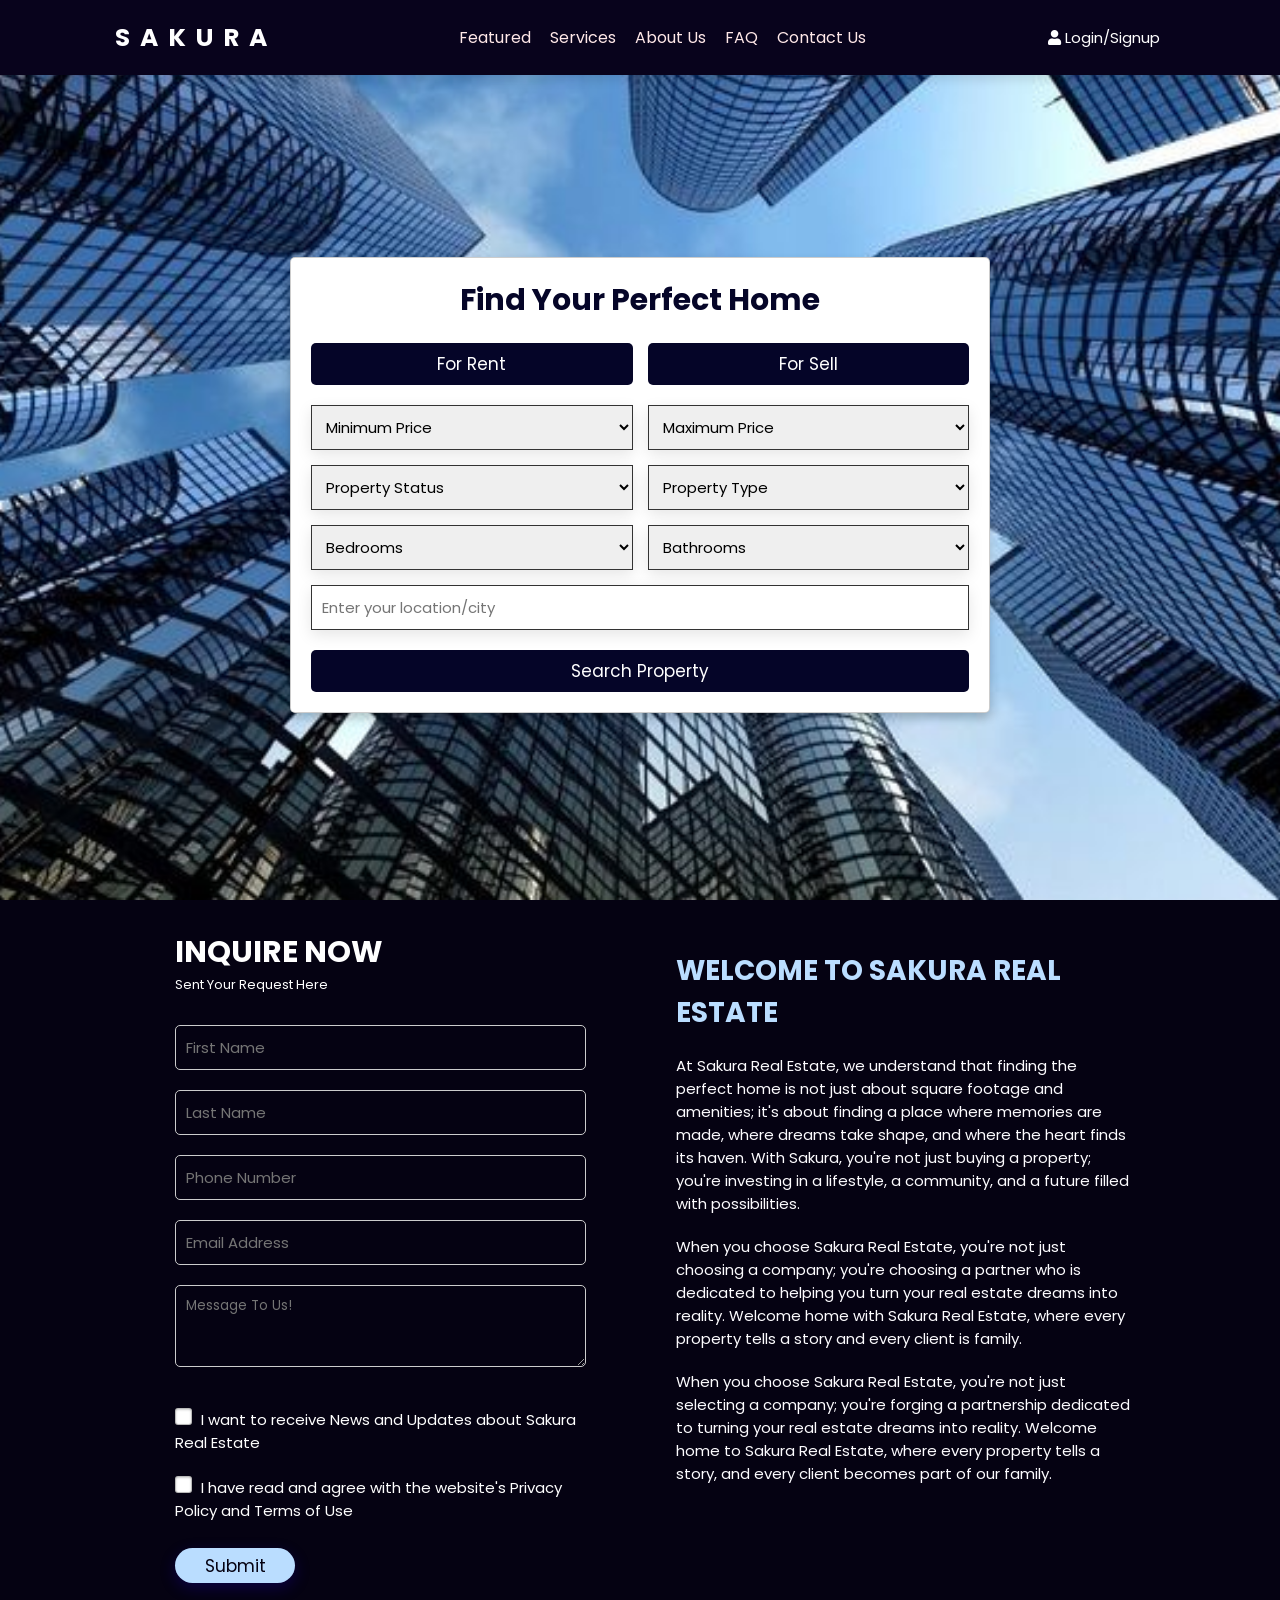
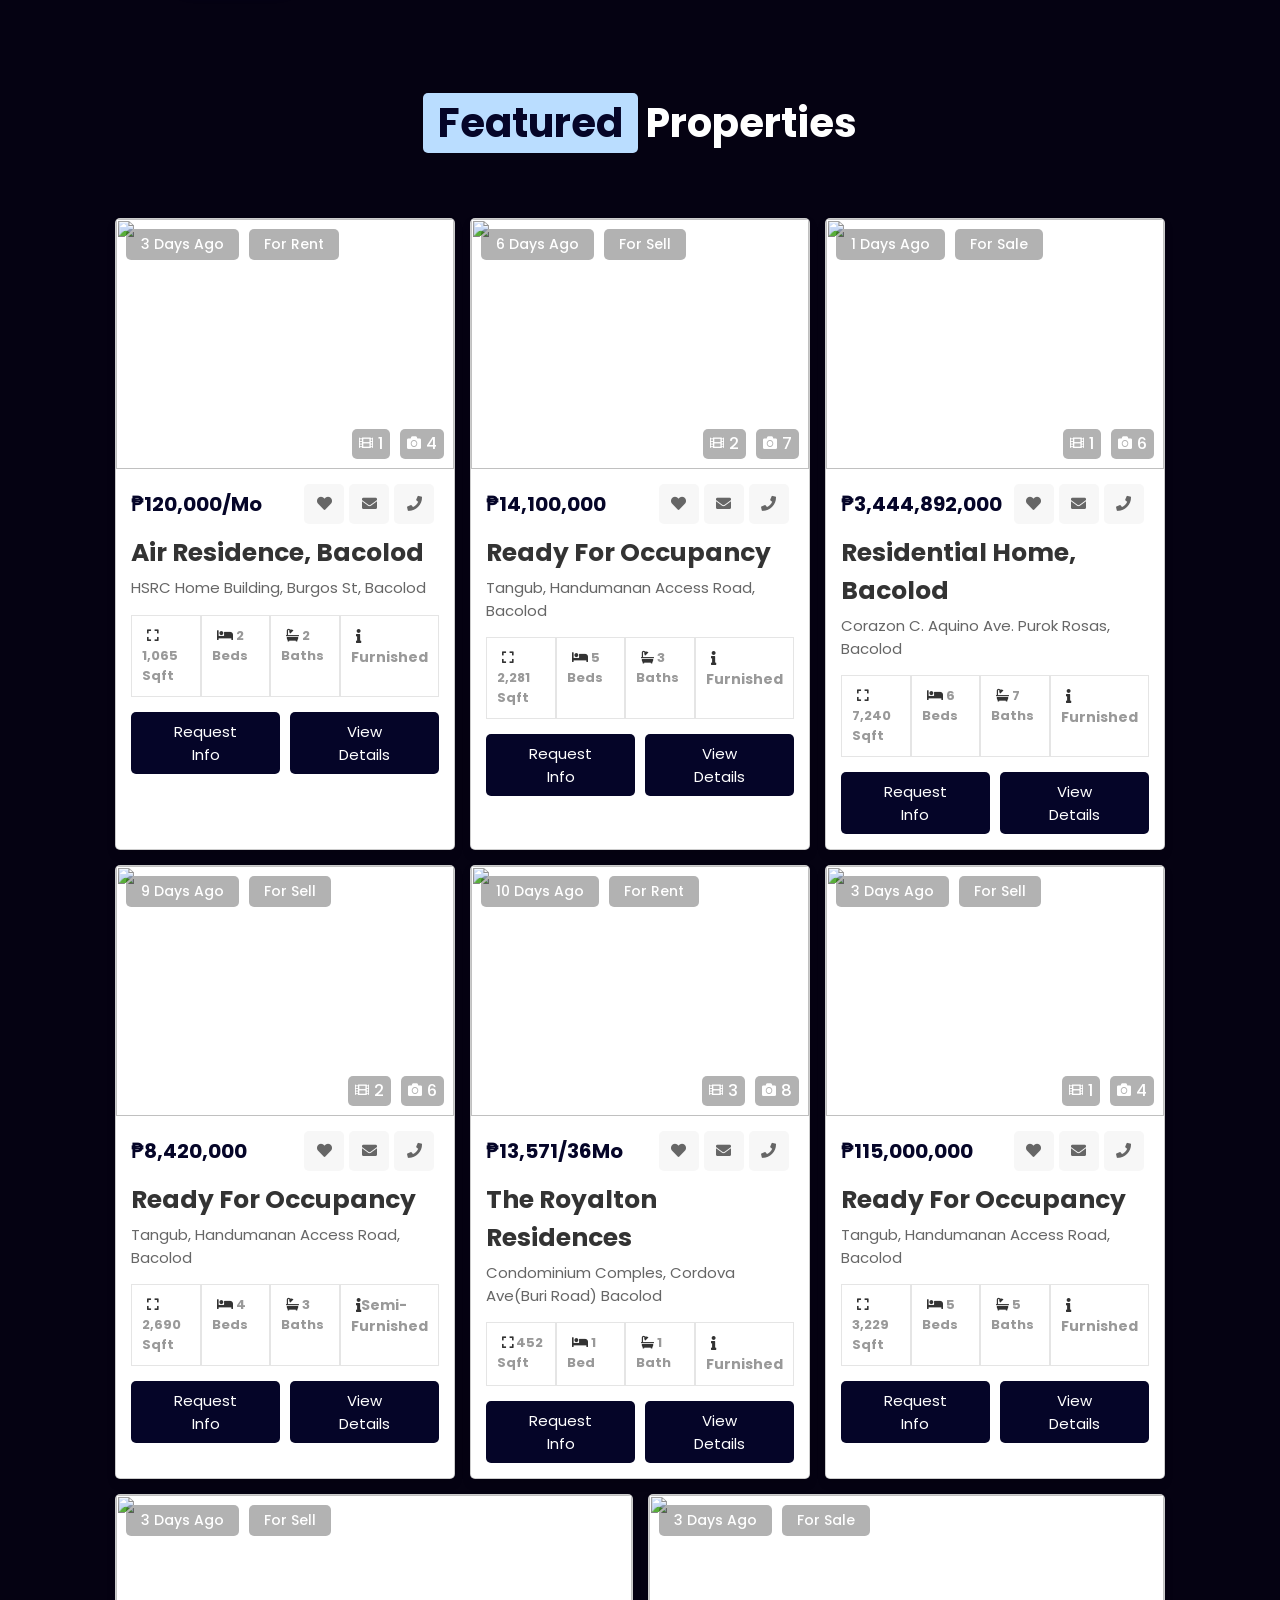
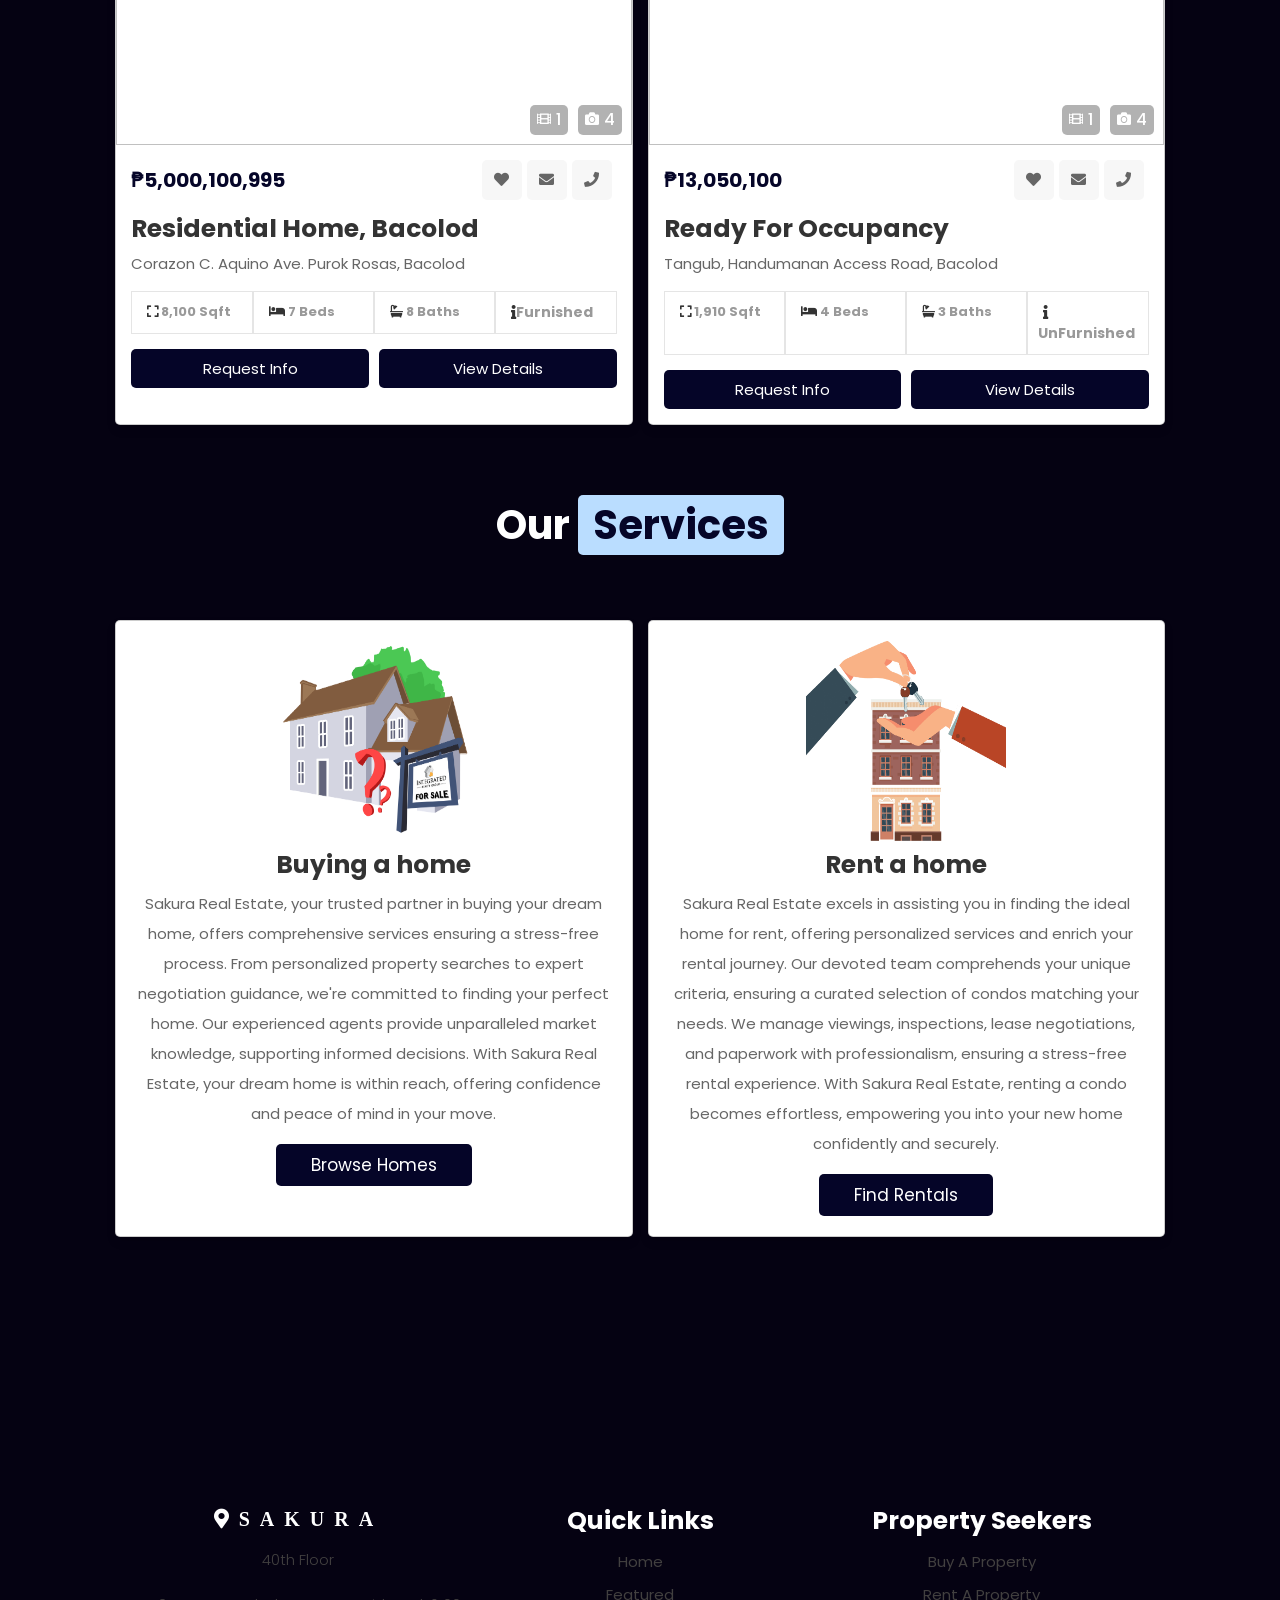
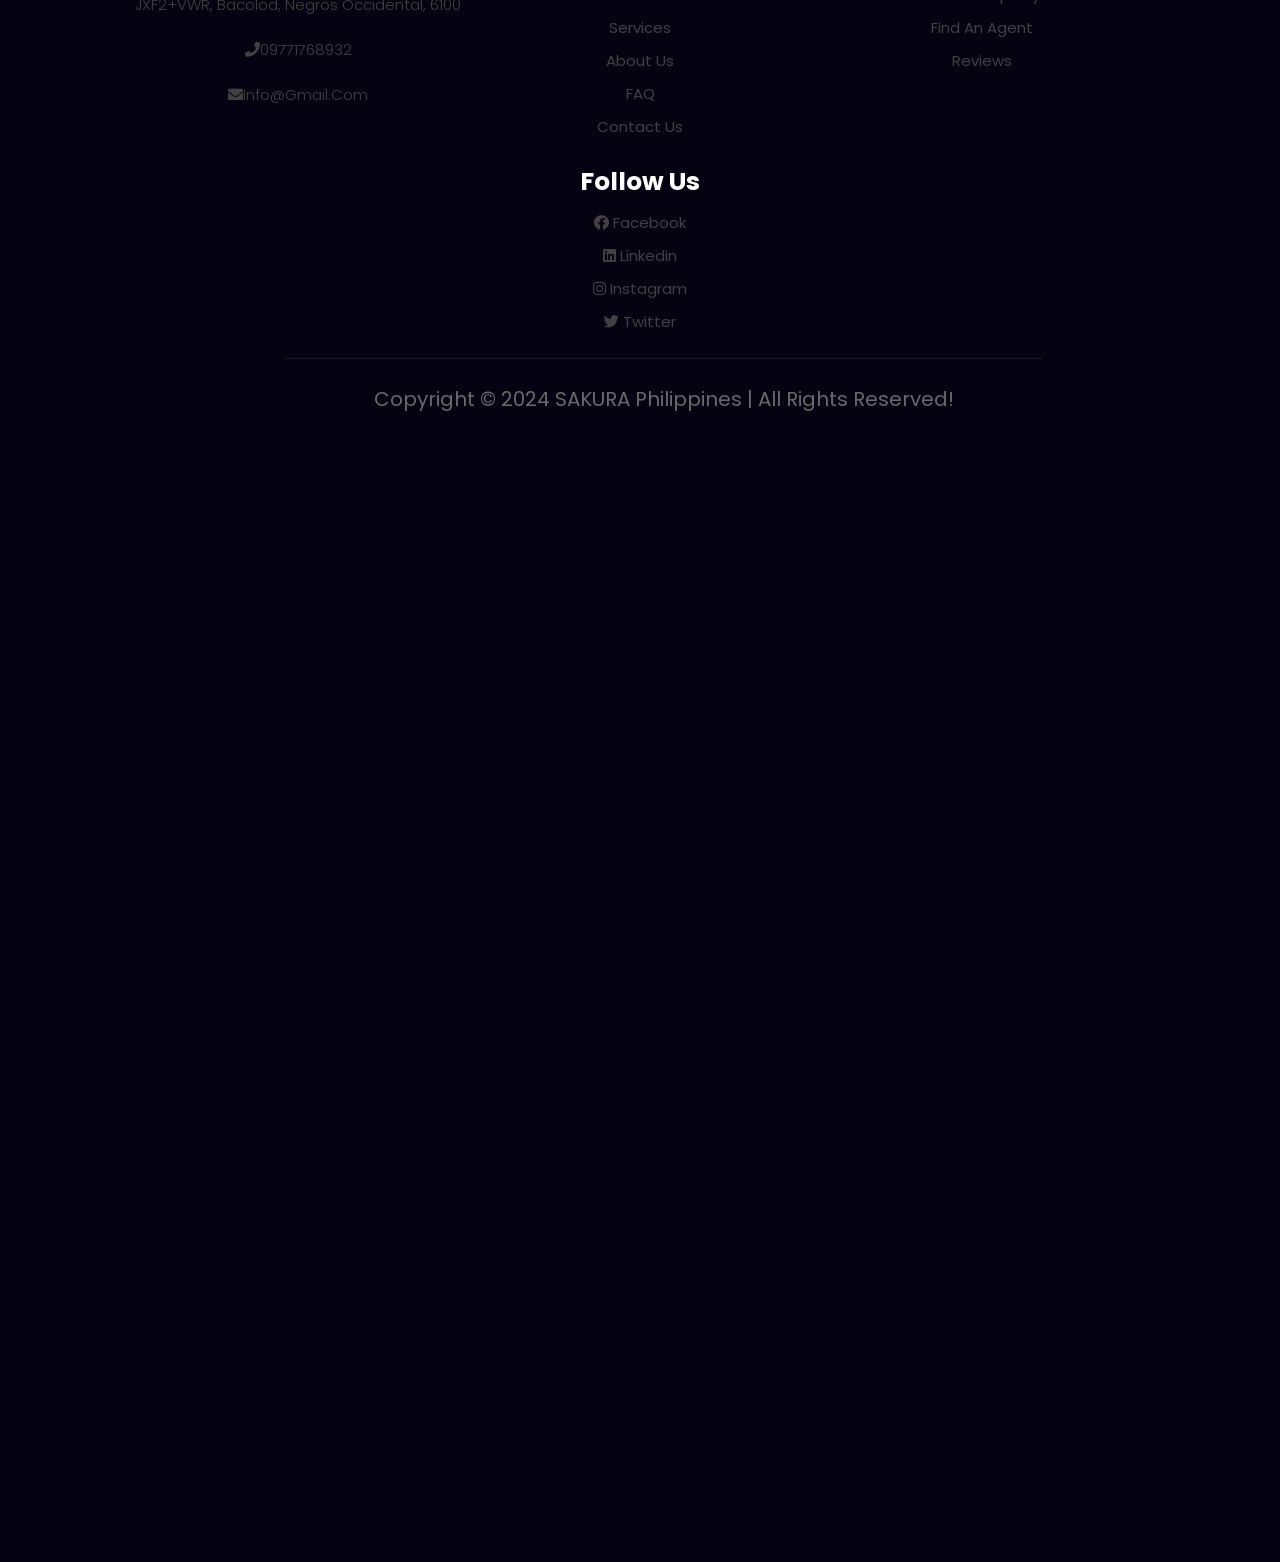
==== index.html @ 4af0508a "Create index.html for portfolio redirect" ====
<!DOCTYPE html>
<html lang="en">
<head>
    <meta charset="UTF-8">
    <meta name="viewport" content="width=device-width, initial-scale=1.0">
    <meta http-equiv="refresh" content="0; url=main.html">
    <title>Shane Portfolio</title>
</head>
<body>
    <p>Loading website...</p>
</body>
</html>
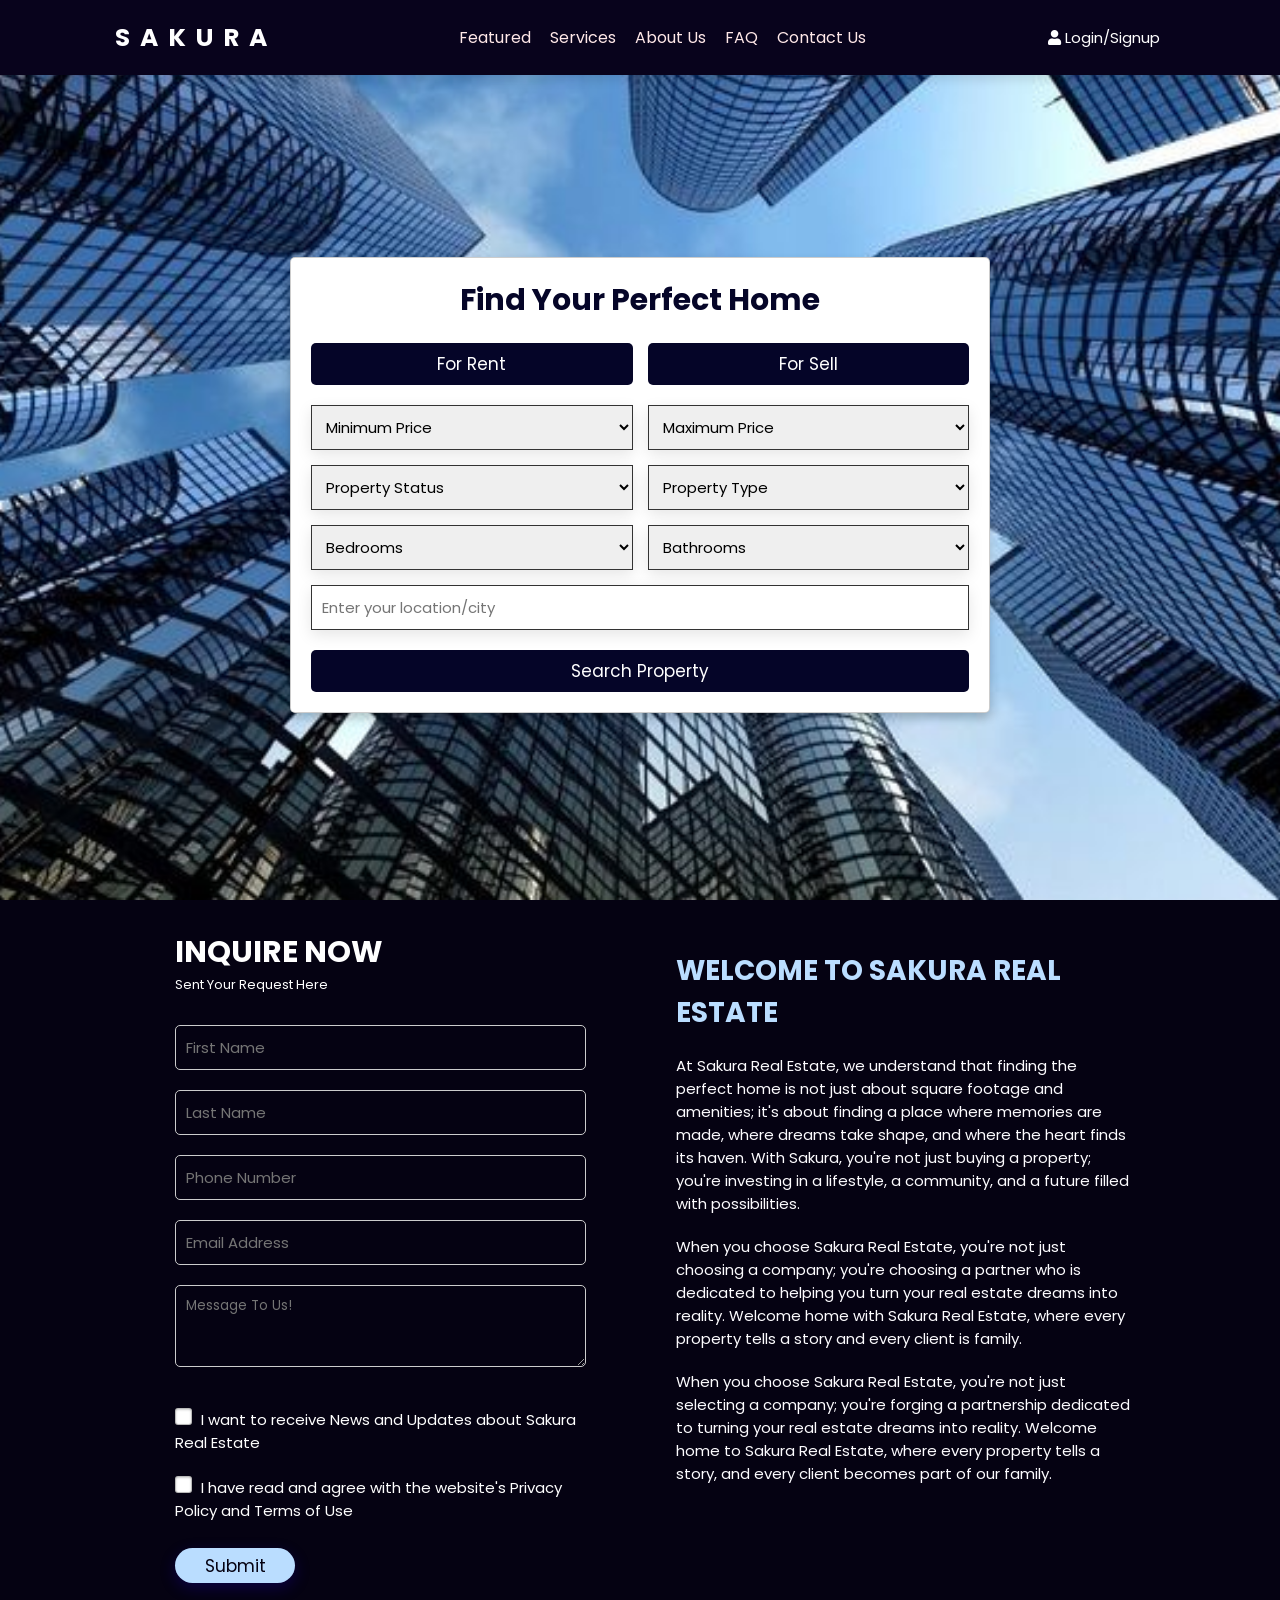
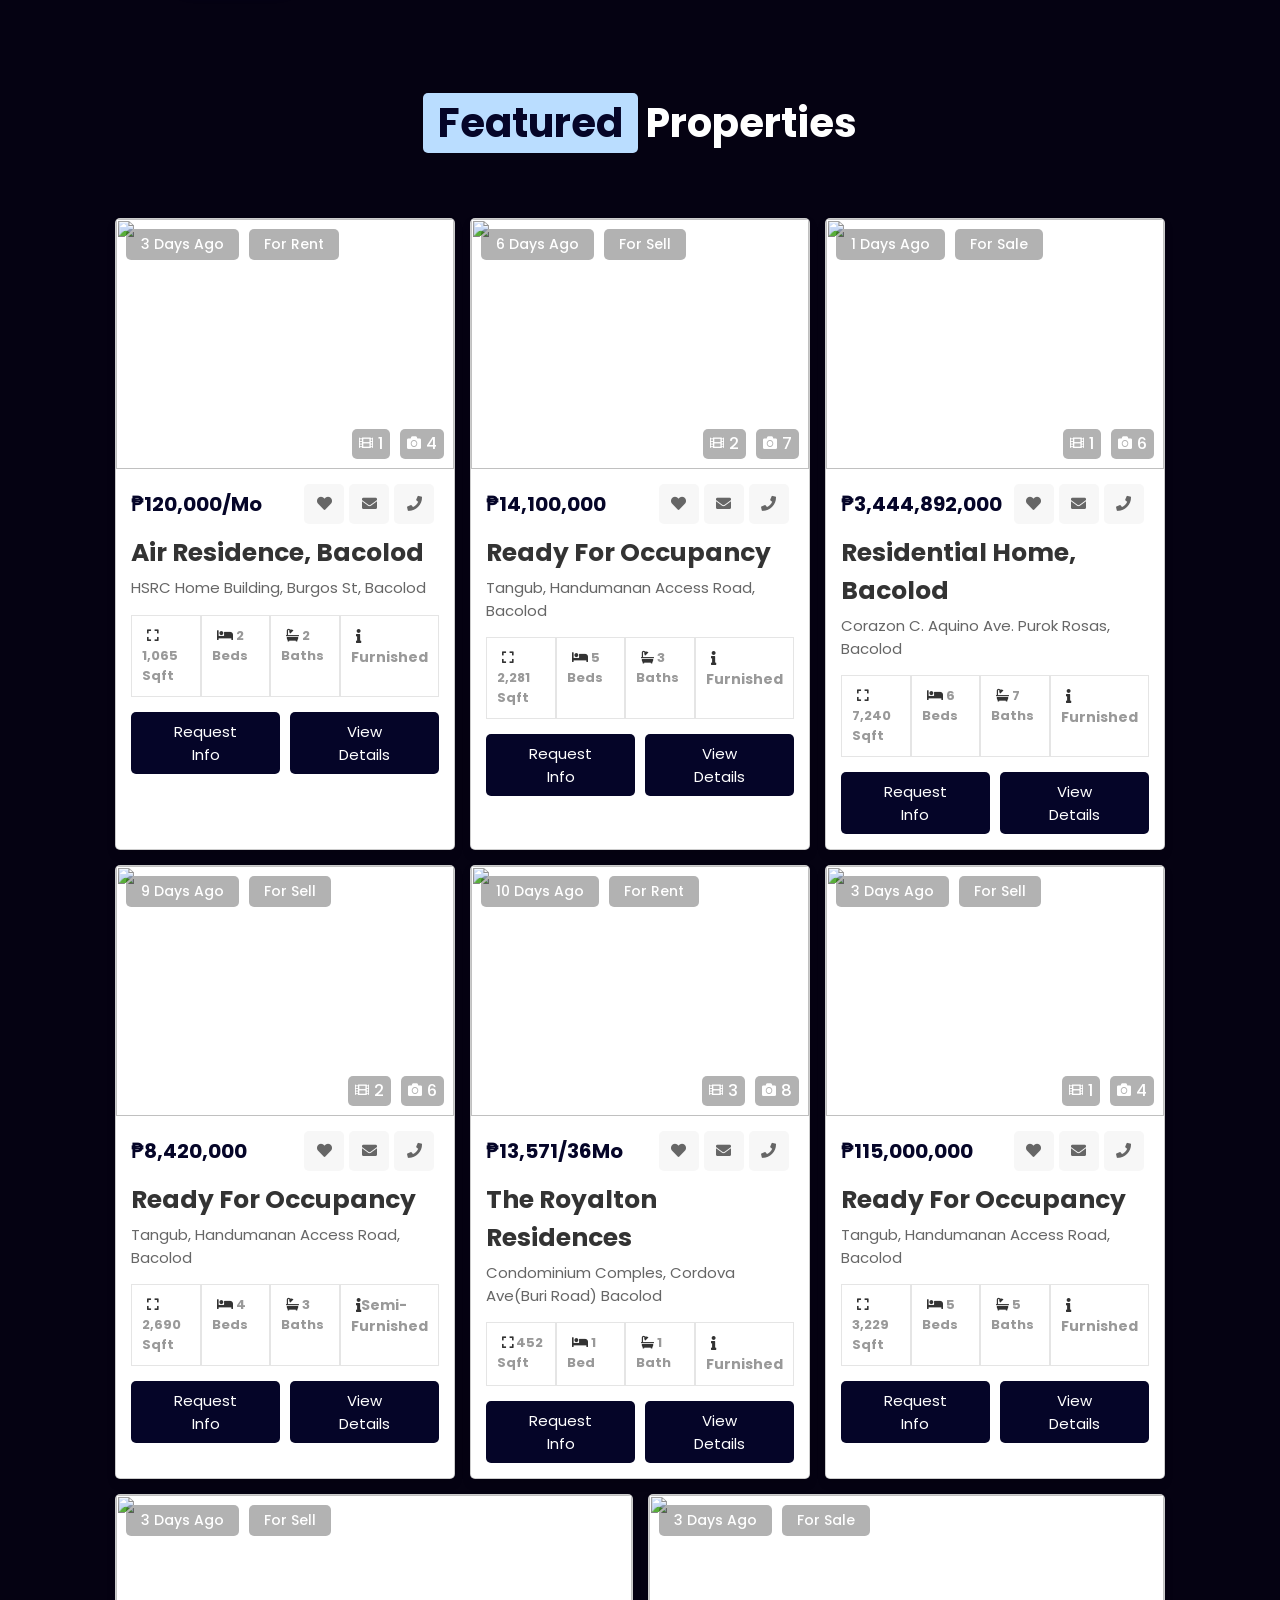
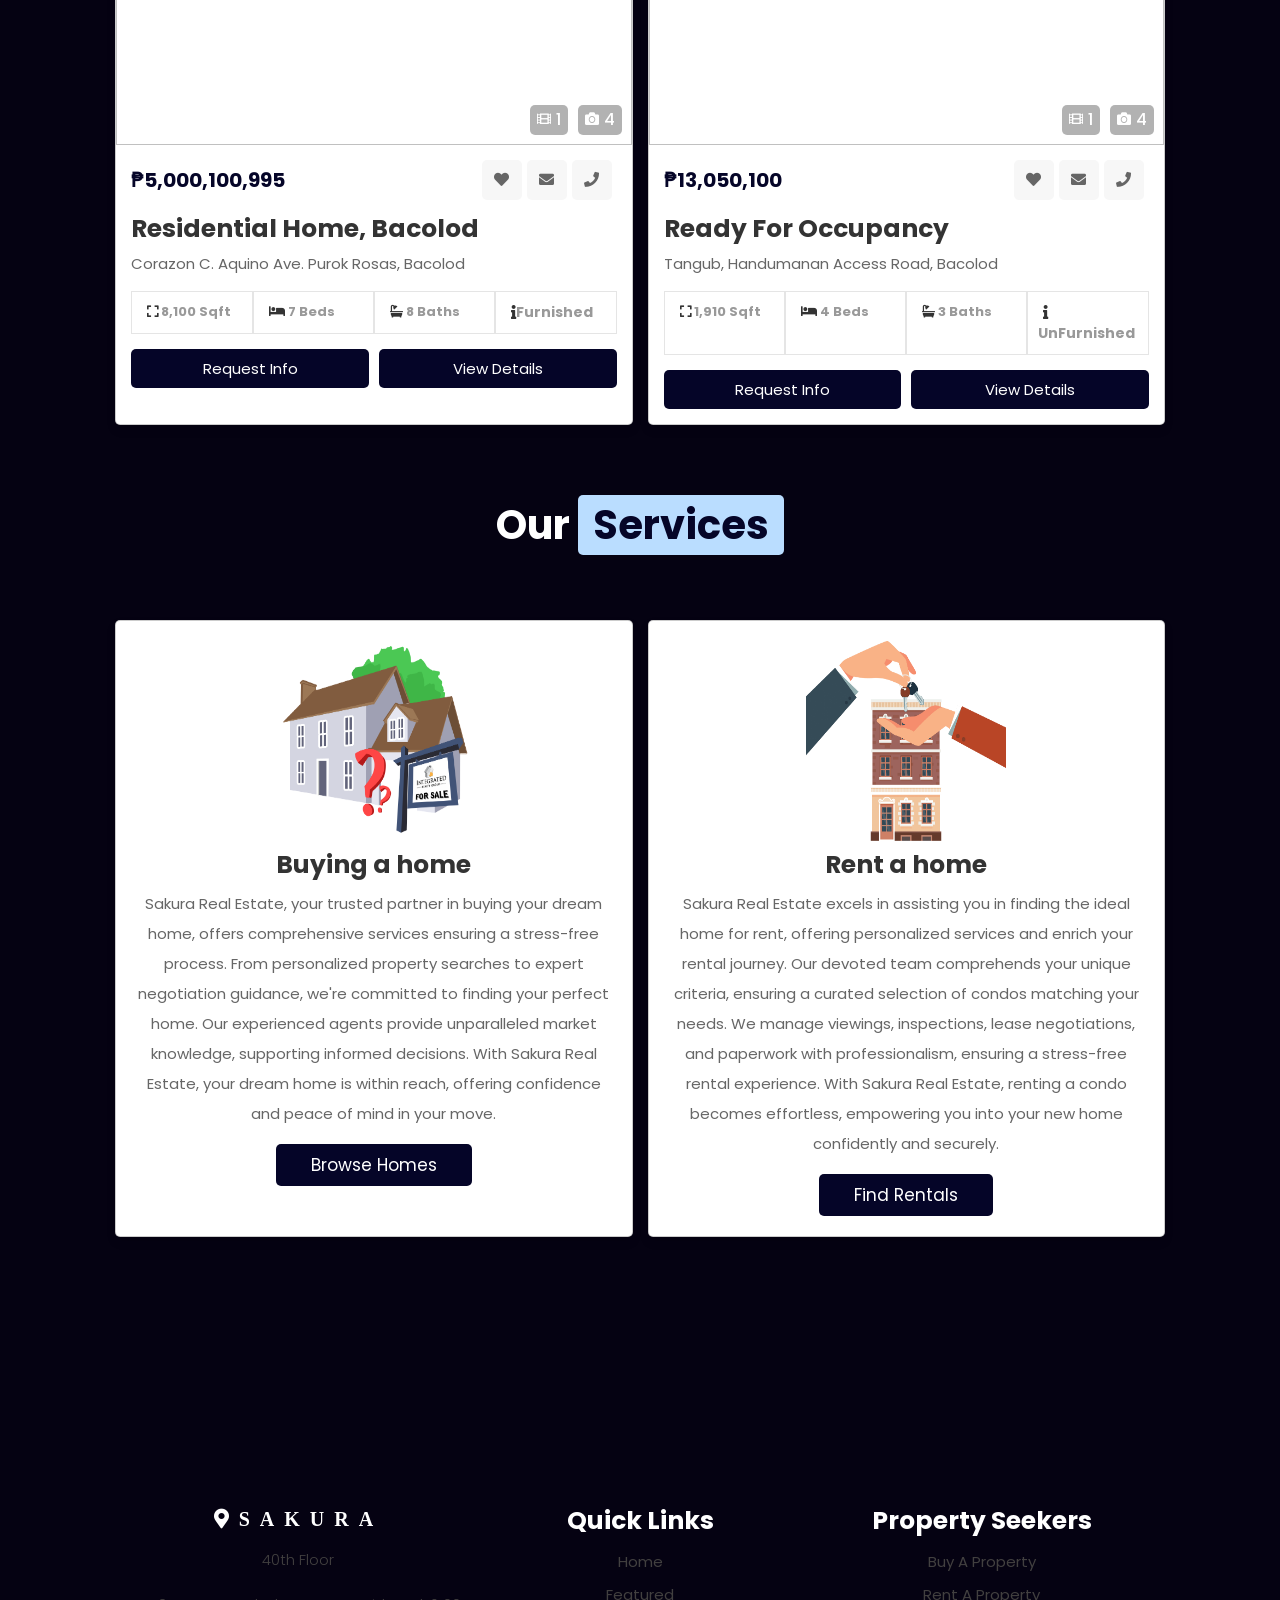
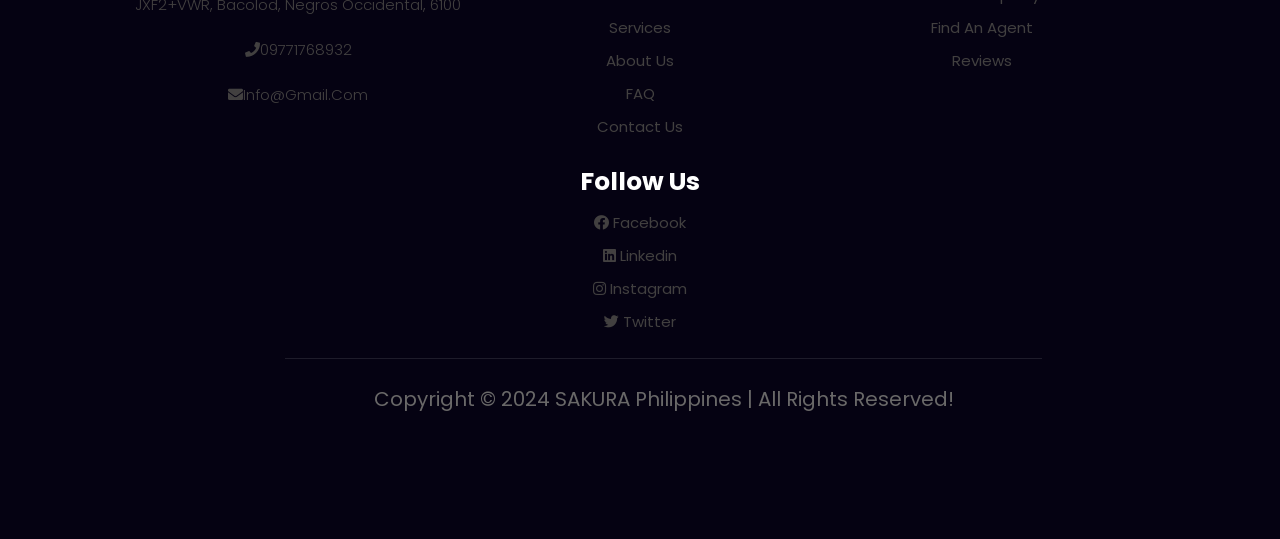
==== commit 89809502: "Update index.html" ====
--- a/index.html
+++ b/index.html
@@ -2,11 +2,683 @@
 <html lang="en">
 <head>
     <meta charset="UTF-8">
+    <meta http-equiv="X-UA-Compatible" content="IE=edge">
     <meta name="viewport" content="width=device-width, initial-scale=1.0">
-    <meta http-equiv="refresh" content="0; url=main.html">
-    <title>Shane Portfolio</title>
+    <title>SAKURA REAL ESTATE</title>
+
+    <!-- font awesome cdn link  -->
+    <link rel="stylesheet" href="https://cdnjs.cloudflare.com/ajax/libs/font-awesome/5.15.3/css/all.min.css">
+
+    <!-- custom css file link  -->
+    <link rel="stylesheet" href="main.css">
+
 </head>
 <body>
-    <p>Loading website...</p>
+    
+<!-- header section starts  -->
+
+<header>
+
+    <a href="main.html" class="logo" aria-current="page">SAKURA</a>
+    <nav class="navbar">
+        <a href="main.html#featured">featured</a>
+        <a href="main.html#services">services</a>
+        <a href="about.html#about-us">about us</a>
+        <a href="faq.html#faq">FAQ</a>
+        <a href="contact.html">contact us</a>
+    </nav>
+
+    <div class="icons">
+        <div id="menu-bars" class="fas fa-bars"></div>
+        <a href="login.html"><i class="fas fa-user"></i> Login/Signup</a>
+    </div>
+
+</header>
+
+<!-- header section ends -->
+
+
+<!-- home section starts  -->
+
+<section class="home" id="home">
+
+    <form action="">
+
+        <h3>find your perfect home</h3>
+
+        <div class="buttons-container">
+            <a href="#" class="btn">for rent</a>
+            <a href="#" class="btn">for sell</a>
+        </div>
+
+        <div class="inputBox">
+            <select name="" id="">
+                <option value="" disabled hidden selected>Minimum Price</option>
+                <option value="10php">₱8,000</option>
+                <option value="20php">₱10,000</option>
+                <option value="30php">₱15,000</option>
+                <option value="40php">₱30,000</option>
+                <option value="50php">₱50,000</option>
+                <option value="60php">₱60,000</option>
+                <option value="70php">₱90,000</option>
+        
+            </select>
+            <select name="" id="">
+                <option value="" disabled hidden selected>Maximum Price</option>
+                <option value="20php">₱300,000</option>
+                <option value="40php">₱500,000</option>
+                <option value="60php">₱700,000</option>
+                <option value="100php">₱900,000</option>
+                <option value="150php">₱2,000,000</option>
+                <option value="200php">₱3,000,000</option>
+                <option value="250php">₱5,000,000</option>
+                
+            </select>
+            <select name="" id="">
+                <option value="" disabled hidden selected>Property Status</option>
+                <option value="furnished">Furnished</option>
+                <option value="semi-furnished">Semi-furnished</option>
+                <option value="unfurnished">Unfurnished</option>
+            </select> 
+            <select name="" id="">
+                <option value="" disabled hidden selected>Property Type</option>
+                <option value="apartment">Condo</option>
+                <option value="house">House</option>
+                <option value="residential">Residential</option>
+                <option value="single family">Single Family</option>
+            </select>
+            <select name="" id="">
+                <option value="" disabled hidden selected>Bedrooms</option>
+                <option value="1">1</option>
+                <option value="2">2</option>
+                <option value="3">3</option>
+                <option value="4">4</option>
+                <option value="5">5</option>
+                <option value="6">6</option>
+                <option value="7">7</option>
+                <option value="8">8</option>
+                <option value="9">9</option>
+
+            </select>
+            <select name="" id="">
+                <option value="" disabled hidden selected>Bathrooms</option>
+                <option value="1">1</option>
+                <option value="2">2</option>
+                <option value="3">3</option>
+                <option value="4">4</option>
+                <option value="5">5</option>
+                <option value="6">6</option>
+                <option value="7">7</option>
+                <option value="8">8</option>
+                <option value="9">9</option>
+              
+            </select>
+
+
+            <input type="search" name="" placeholder="Enter your location/city" id="">
+        </div>
+
+        <input type="submit" value="search property" class="btn" require="require">
+        
+
+    </form>
+
+</section>
+
+<!-- home section ends -->
+
+
+
+<!---Inquire-->
+
+<section class="inquire" id="inquire">
+    <div class="contact-box">
+        <div class="contact-left">
+            <h3>INQUIRE NOW</h3>
+            <p>Sent your request here</p>
+            
+            <form>
+                    <div class="form-group">
+                        <input type="text" placeholder="First Name" name="firstName" required>
+                    </div>
+                    <div class="form-group">
+                        <input type="text" placeholder="Last Name" name="lastName" required>
+                    </div>
+                    <div class="form-group">
+                        <input type="tel" placeholder="Phone Number" name="phoneNumber" pattern="[0-9]{1}-[0-9]{10}" required>
+                
+                    </div>
+                    <div class="form-group">
+                        <input type="email" placeholder="Email Address" name="email" required>
+                    </div>
+                    <div class="form-group">
+                <textarea rows="3" placeholder="Message to us!"></textarea>
+                    </div>
+            
+                
+                <div class="checkbox-wrapper-1">
+                    <input id="example-1" class="substituted" type="checkbox" aria-hidden="true" />
+                    <label for="example-1" style="text-transform: none;">I want to receive News and Updates about Sakura Real Estate</label>
+                    <input id="example-2" class="substituted" type="checkbox" aria-hidden="true" />
+                    <label for="example-2" style="text-transform: none;">I have read and agree with the website's Privacy Policy and Terms of Use</label>
+                  </div>
+                  
+                  <style>
+                    .checkbox-wrapper-1 *,
+                    .checkbox-wrapper-1 ::after,
+                    .checkbox-wrapper-1 ::before {
+                      box-sizing: border-box;
+                    }
+                    .checkbox-wrapper-1 [type=checkbox].substituted {
+                      margin: 0;
+                      width: 0;
+                      height: 0;
+                      display: inline;
+                      -webkit-appearance: none;
+                      -moz-appearance: none;
+                      appearance: none;
+                    }
+                    .checkbox-wrapper-1 [type=checkbox].substituted + label:before {
+                      content: "";
+                      display: inline-block;
+                      vertical-align: top;
+                      height: 1.15em;
+                      width: 1.15em;
+                      margin-right: 0.6em;
+                      color: rgba(0, 0, 0, 0.275);
+                      border: solid 0.06em;
+                      box-shadow: 0 0 0.04em, 0 0.06em 0.16em -0.03em inset, 0 0 0 0.07em transparent inset;
+                      border-radius: 0.2em;
+                      background: url('data:image/svg+xml;charset=UTF-8,<svg xmlns="http://www.w3.org/2000/svg" version="1.1" xml:space="preserve" fill="white" viewBox="0 0 9 9"><rect x="0" y="4.3" transform="matrix(-0.707 -0.7072 0.7072 -0.707 0.5891 10.4702)" width="4.3" height="1.6" /><rect x="2.2" y="2.9" transform="matrix(-0.7071 0.7071 -0.7071 -0.7071 12.1877 2.9833)" width="6.1" height="1.7" /></svg>') no-repeat center, white;
+                      background-size: 0;
+                      will-change: color, border, background, background-size, box-shadow;
+                      transform: translate3d(0, 0, 0);
+                      transition: color 0.1s, border 0.1s, background 0.15s, box-shadow 0.1s;
+                    }
+                    .checkbox-wrapper-1 [type=checkbox].substituted:enabled:active + label:before,
+                    .checkbox-wrapper-1 [type=checkbox].substituted:enabled + label:active:before {
+                      box-shadow: 0 0 0.04em, 0 0.06em 0.16em -0.03em transparent inset, 0 0 0 0.07em rgba(0, 0, 0, 0.1) inset;
+                      background-color: #f0f0f0;
+                    }
+                    .checkbox-wrapper-1 [type=checkbox].substituted:checked + label:before {
+                      background-color: #3B99FC;
+                      background-size: 0.75em;
+                      color: rgba(0, 0, 0, 0.075);
+                    }
+                    .checkbox-wrapper-1 [type=checkbox].substituted:checked:enabled:active + label:before,
+                    .checkbox-wrapper-1 [type=checkbox].substituted:checked:enabled + label:active:before {
+                      background-color: #0a7ffb;
+                      color: rgba(0, 0, 0, 0.275);
+                    }
+                    .checkbox-wrapper-1 [type=checkbox].substituted:focus + label:before {
+                      box-shadow: 0 0 0.04em, 0 0.06em 0.16em -0.03em transparent inset, 0 0 0 0.07em rgba(0, 0, 0, 0.1) inset, 0 0 0 3.3px rgba(65, 159, 255, 0.55), 0 0 0 5px rgba(65, 159, 255, 0.3);
+                    }
+                    .checkbox-wrapper-1 [type=checkbox].substituted:focus:active + label:before,
+                    .checkbox-wrapper-1 [type=checkbox].substituted:focus + label:active:before {
+                      box-shadow: 0 0 0.04em, 0 0.06em 0.16em -0.03em transparent inset, 0 0 0 0.07em rgba(0, 0, 0, 0.1) inset, 0 0 0 3.3px rgba(65, 159, 255, 0.55), 0 0 0 5px rgba(65, 159, 255, 0.3);
+                    }
+                    .checkbox-wrapper-1 [type=checkbox].substituted:disabled + label:before {
+                      opacity: 0.5;
+                    }
+                  
+                    .checkbox-wrapper-1 [type=checkbox].substituted.dark + label:before {
+                      color: rgba(255, 255, 255, 0.275);
+                      background-color: #222;
+                      background-image: url('data:image/svg+xml;charset=UTF-8,<svg xmlns="http://www.w3.org/2000/svg" version="1.1" xml:space="preserve" fill="rgba(34, 34, 34, 0.999)" viewBox="0 0 9 9"><rect x="0" y="4.3" transform="matrix(-0.707 -0.7072 0.7072 -0.707 0.5891 10.4702)" width="4.3" height="1.6" /><rect x="2.2" y="2.9" transform="matrix(-0.7071 0.7071 -0.7071 -0.7071 12.1877 2.9833)" width="6.1" height="1.7" /></svg>');
+                    }
+                    .checkbox-wrapper-1 [type=checkbox].substituted.dark:enabled:active + label:before,
+                    .checkbox-wrapper-1 [type=checkbox].substituted.dark:enabled + label:active:before {
+                      background-color: #444;
+                      box-shadow: 0 0 0.04em, 0 0.06em 0.16em -0.03em transparent inset, 0 0 0 0.07em rgba(255, 255, 255, 0.1) inset;
+                    }
+                    .checkbox-wrapper-1 [type=checkbox].substituted.dark:checked + label:before {
+                      background-color: #a97035;
+                      color: rgba(255, 255, 255, 0.075);
+                    }
+                    .checkbox-wrapper-1 [type=checkbox].substituted.dark:checked:enabled:active + label:before,
+                    .checkbox-wrapper-1 [type=checkbox].substituted.dark:checked:enabled + label:active:before {
+                      background-color: #c68035;
+                      color: rgba(0, 0, 0, 0.275);
+                    }
+                  </style>
+                  
+               
+                <button type="submit" require="require">Submit</button>
+        </div>
+        <div class="contact-right">
+            <h3>WELCOME TO SAKURA REAL ESTATE</h3>
+            <p>At Sakura Real Estate, we understand that finding the perfect home is not just about square footage
+                and amenities; it's about finding a place where memories are made, where dreams take shape, and where the
+                 heart finds its haven. With Sakura, you're not just buying a property; you're investing in a lifestyle, a community, 
+                 and a future filled with possibilities.</p>
+
+            <p>When you choose Sakura Real Estate, you're not just choosing a company; you're choosing a partner who is dedicated to helping you turn your real 
+                estate dreams into reality. Welcome home with Sakura Real Estate, where every property tells a story and every client is family.</p>
+            
+            <p>When you choose Sakura Real Estate, you're not just selecting a company; you're forging a partnership dedicated to turning your real estate dreams into reality.
+                 Welcome home to Sakura Real Estate, where every property tells a story, and every client becomes part of our family.</p>
+
+        </div>
+    </div>
+</section>
+
+
+
+<!-- featured section starts  -->
+
+<section class="featured" id="featured">
+
+    <h1 class="heading"> <span>featured</span> properties </h1>
+
+    <div class="box-container">
+
+        <div class="box">
+            <div class="image-container">
+                <img src="images/condoo.jpg" alt="">
+                <div class="info">
+                    <h3>3 days ago</h3>
+                    <h3>for rent</h3>
+                </div>
+                <div class="icons">
+                    <a href="#" class="fas fa-film"><h3>1</h3></a>
+                    <a href="#" class="fas fa-camera"><h3>4</h3></a>
+                </div>
+            </div>
+            <div class="content">
+                <div class="price">
+                    <h3>₱120,000/mo</h3>
+                    <a href="#" class="fas fa-heart"></a>
+                    <a href="#" class="fas fa-envelope"></a>
+                    <a href="#" class="fas fa-phone"></a>
+                </div>
+                <div class="location">
+                    <h3>Air Residence, Bacolod</h3>
+                    <p> HSRC Home Building, Burgos St, Bacolod</p>
+                </div>
+                <div class="details">
+                    <h3> <i class="fas fa-expand"></i> 1,065 sqft </h3>
+                    <h3> <i class="fas fa-bed"></i> 2 beds </h3>
+                    <h3> <i class="fas fa-bath"></i> 2 baths </h3>
+                    <h4> <i class="fas fa-info"></i>Furnished</h4>
+                </div>
+                <div class="buttons">
+                    <a href="#" class="btn">request info</a>
+                    <a href="#" class="btn">view details</a>
+                </div>
+            </div>
+        </div>
+
+        <div class="box">
+            <div class="image-container">
+                <img src="images/house2.jpg" alt="">
+                <div class="info">
+                    <h3>6 days ago</h3>
+                    <h3>for sell</h3>
+                </div>
+                <div class="icons">
+                    <a href="#" class="fas fa-film"><h3>2</h3></a>
+                    <a href="#" class="fas fa-camera"><h3>7</h3></a>
+                </div>
+            </div>
+            <div class="content">
+                <div class="price">
+                    <h3>₱14,100,000</h3>
+                    <a href="#" class="fas fa-heart"></a>
+                    <a href="#" class="fas fa-envelope"></a>
+                    <a href="#" class="fas fa-phone"></a>
+                </div>
+                <div class="location">
+                    <h3>Ready for occupancy</h3>
+                    <p> Tangub, Handumanan Access Road, Bacolod</p>
+                </div>
+                <div class="details">
+                    <h3> <i class="fas fa-expand"></i> 2,281 sqft </h3>
+                    <h3> <i class="fas fa-bed"></i> 5 beds </h3>
+                    <h3> <i class="fas fa-bath"></i> 3 baths </h3>
+                    <h4> <i class="fas fa-info"></i>Furnished</h4>
+                </div>
+                <div class="buttons">
+                    <a href="#" class="btn">request info</a>
+                    <a href="#" class="btn">view details</a>
+                </div>
+            </div>
+        </div>
+
+        <div class="box">
+            <div class="image-container">
+                <img src="images/luxury1.jpg" alt="">
+                <div class="info">
+                    <h3>1 days ago</h3>
+                    <h3>for sale</h3>
+                </div>
+                <div class="icons">
+                    <a href="#" class="fas fa-film"><h3>1</h3></a>
+                    <a href="#" class="fas fa-camera"><h3>6</h3></a>
+                </div>
+            </div>
+            <div class="content">
+                <div class="price">
+                    <h3>₱3,444,892,000</h3>
+                    <a href="#" class="fas fa-heart"></a>
+                    <a href="#" class="fas fa-envelope"></a>
+                    <a href="#" class="fas fa-phone"></a>
+                </div>
+                <div class="location">
+                    <h3>Residential Home, Bacolod</h3>
+                    <p> Corazon C. Aquino Ave. Purok Rosas, Bacolod</p>
+                </div>
+                <div class="details">
+                    <h3> <i class="fas fa-expand"></i> 7,240 sqft </h3>
+                    <h3> <i class="fas fa-bed"></i> 6 beds </h3>
+                    <h3> <i class="fas fa-bath"></i> 7 baths </h3>
+                    <h4> <i class="fas fa-info"></i>Furnished</h4>
+                </div>
+                <div class="buttons">
+                    <a href="#" class="btn">request info</a>
+                    <a href="#" class="btn">view details</a>
+                </div>
+            </div>
+        </div>
+
+        <div class="box">
+            <div class="image-container">
+                <img src="images/single1.jpg" alt="">
+                <div class="info">
+                    <h3>9 days ago</h3>
+                    <h3>for sell</h3>
+                </div>
+                <div class="icons">
+                    <a href="#" class="fas fa-film"><h3>2</h3></a>
+                    <a href="#" class="fas fa-camera"><h3>6</h3></a>
+                </div>
+            </div>
+            <div class="content">
+                <div class="price">
+                    <h3>₱8,420,000</h3>
+                    <a href="#" class="fas fa-heart"></a>
+                    <a href="#" class="fas fa-envelope"></a>
+                    <a href="#" class="fas fa-phone"></a>
+                </div>
+                <div class="location">
+                    <h3>Ready for occupancy</h3>
+                    <p>Tangub, Handumanan Access Road, Bacolod</p>
+                </div>
+                <div class="details">
+                    <h3> <i class="fas fa-expand"></i> 2,690 sqft </h3>
+                    <h3> <i class="fas fa-bed"></i> 4 beds </h3>
+                    <h3> <i class="fas fa-bath"></i> 3 baths </h3>
+                    <h4> <i class="fas fa-info"></i>Semi-Furnished</h4>
+                </div>
+                <div class="buttons">
+                    <a href="#" class="btn">request info</a>
+                    <a href="#" class="btn">view details</a>
+                </div>
+            </div>
+        </div>
+
+        <div class="box">
+            <div class="image-container">
+                <img src="images/condoo2.jpg" alt="">
+                <div class="info">
+                    <h3>10 days ago</h3>
+                    <h3>for rent</h3>
+                </div>
+                <div class="icons">
+                    <a href="#" class="fas fa-film"><h3>3</h3></a>
+                    <a href="#" class="fas fa-camera"><h3>8</h3></a>
+                </div>
+            </div>
+            <div class="content">
+                <div class="price">
+                    <h3>₱13,571/36Mo</h3>
+                    <a href="#" class="fas fa-heart"></a>
+                    <a href="#" class="fas fa-envelope"></a>
+                    <a href="#" class="fas fa-phone"></a>
+                </div>
+                <div class="location">
+                    <h3> The Royalton Residences </h3>
+                    <p>Condominium comples, Cordova Ave(Buri Road) Bacolod</p>
+                </div>
+                <div class="details">
+                    <h3> <i class="fas fa-expand"></i> 452 sqft </h3>
+                    <h3> <i class="fas fa-bed"></i> 1 bed </h3>
+                    <h3> <i class="fas fa-bath"></i> 1 bath </h3>
+                    <h4> <i class="fas fa-info"></i>Furnished</h4>
+                </div>
+                <div class="buttons">
+                    <a href="#" class="btn">request info</a>
+                    <a href="#" class="btn">view details</a>
+                </div>
+            </div>
+        </div>
+
+        <div class="box">
+            <div class="image-container">
+                <img src="images/house6.jpg" alt="">
+                <div class="info">
+                    <h3>3 days ago</h3>
+                    <h3>for sell</h3>
+                </div>
+                <div class="icons">
+                    <a href="#" class="fas fa-film"><h3>1</h3></a>
+                    <a href="#" class="fas fa-camera"><h3>4</h3></a>
+                </div>
+            </div>
+            <div class="content">
+                <div class="price">
+                    <h3>₱115,000,000</h3>
+                    <a href="#" class="fas fa-heart"></a>
+                    <a href="#" class="fas fa-envelope"></a>
+                    <a href="#" class="fas fa-phone"></a>
+                </div>
+                <div class="location">
+                    <h3>Ready for occupancy</h3>
+                    <p>Tangub, Handumanan Access Road, Bacolod</p>
+                </div>
+                <div class="details">
+                    <h3> <i class="fas fa-expand"></i> 3,229 sqft </h3>
+                    <h3> <i class="fas fa-bed"></i> 5 beds </h3>
+                    <h3> <i class="fas fa-bath"></i> 5 baths </h3>
+                    <h4> <i class="fas fa-info"></i>furnished</h4>
+                </div>
+                <div class="buttons">
+                    <a href="#" class="btn">request info</a>
+                    <a href="#" class="btn">view details</a>
+                </div>
+            </div>
+        </div>
+
+        <div class="box">
+            <div class="image-container">
+                <img src="images/luxury5.jpg" alt="">
+                <div class="info">
+                    <h3>3 days ago</h3>
+                    <h3>for sell</h3>
+                </div>
+                <div class="icons">
+                    <a href="#" class="fas fa-film"><h3>1</h3></a>
+                    <a href="#" class="fas fa-camera"><h3>4</h3></a>
+                </div>
+            </div>
+            <div class="content">
+                <div class="price">
+                    <h3>₱5,000,100,995</h3>
+                    <a href="#" class="fas fa-heart"></a>
+                    <a href="#" class="fas fa-envelope"></a>
+                    <a href="#" class="fas fa-phone"></a>
+                </div>
+                <div class="location">
+                    <h3>Residential Home, Bacolod</h3>
+                    <p>Corazon C. Aquino Ave. Purok Rosas, Bacolod</p>
+                </div>
+                <div class="details">
+                    <h3> <i class="fas fa-expand"></i> 8,100 sqft </h3>
+                    <h3> <i class="fas fa-bed"></i> 7 beds </h3>
+                    <h3> <i class="fas fa-bath"></i> 8 baths </h3>
+                    <h4> <i class="fas fa-info"></i>Furnished</h4>
+                </div>
+                <div class="buttons">
+                    <a href="#" class="btn">request info</a>
+                    <a href="#" class="btn">view details</a>
+                </div>
+            </div>
+        </div>
+
+        <div class="box">
+            <div class="image-container">
+                <img src="images/single4.jpg" alt="">
+                <div class="info">
+                    <h3>3 days ago</h3>
+                    <h3>for sale</h3>
+                </div>
+                <div class="icons">
+                    <a href="#" class="fas fa-film"><h3>1</h3></a>
+                    <a href="#" class="fas fa-camera"><h3>4</h3></a>
+                </div>
+            </div>
+            <div class="content">
+                <div class="price">
+                    <h3>₱13,050,100</h3>
+                    <a href="#" class="fas fa-heart"></a>
+                    <a href="#" class="fas fa-envelope"></a>
+                    <a href="#" class="fas fa-phone"></a>
+                </div>
+                <div class="location">
+                    <h3>Ready for occupancy</h3>
+                    <p>Tangub, Handumanan Access Road, Bacolod</p>
+                </div>
+                <div class="details">
+                    <h3> <i class="fas fa-expand"></i> 1,910 sqft </h3>
+                    <h3> <i class="fas fa-bed"></i> 4 beds </h3>
+                    <h3> <i class="fas fa-bath"></i> 3 baths </h3>
+                    <h4> <i class="fas fa-info"></i>UnFurnished</h4>
+                </div>
+                <div class="buttons">
+                    <a href="#" class="btn">request info</a>
+                    <a href="#" class="btn">view details</a>
+                </div>
+            </div>
+        </div>
+
+       
+
+    </div>
+    
+</section>
+
+<!-- featured section ends -->
+
+
+
+<!-- services section starts  -->
+
+<section class="services" id="services">
+
+    <h1 class="heading"> our <span>services</span> </h1>
+
+    <div class="box-container">
+
+        <div class="box">
+            <img src="housesell.png" alt="" width="200" height="200">
+            <h3>Buying a home</h3>
+            <p>
+               
+Sakura Real Estate, your trusted partner in buying your dream home, offers comprehensive services ensuring a stress-free process. From personalized property searches to expert negotiation guidance, we're committed to finding your perfect home. Our experienced agents provide unparalleled market knowledge, supporting informed decisions. With Sakura Real Estate, your dream home is within reach, offering confidence and peace of mind in your move.
+            </p>
+            <a href="homes.html" class="btn"> Browse homes</a>
+        </div>
+
+        <div class="box">
+            <img src="condorent.png" alt="" width="200" height="200">
+            <h3>Rent a home</h3>
+            <p>Sakura Real Estate excels in assisting you in finding the ideal home for rent, offering personalized services and enrich your rental journey. 
+                Our devoted team comprehends your unique criteria, ensuring a curated selection of condos matching your needs. We manage viewings, inspections, lease negotiations, and paperwork with professionalism, ensuring a stress-free rental experience.
+                 With Sakura Real Estate, renting a condo becomes effortless, empowering you into your new home confidently and securely.
+                </p>
+            <a href="rent.html" class="btn"> Find Rentals</a>
+        </div>
+
+
+    </div>
+
+</section>
+
+<!-- services section ends -->
+
+
+<!-- footer section starts  -->
+
+
+<section class="footer">
+
+    <div class="footer-container">
+
+        <div class="box-container">
+            
+            
+            <div class="box">
+                <h4 class="fas fa-map-marker-alt">SAKURA</h4>
+                <h1>40th Floor</h1>
+                <h1>JXF2+VWR, Bacolod, Negros Occidental, 6100</h1>
+
+                <h1><i class="fa fa-phone"></i>09771768932</h1>
+                <h1><i class="fa fa-envelope"></i>info@gmail.com</h1>
+            </div> 
+            
+            <div class="box">
+                <h3>quick links</h3>
+                <a href="#">home</a>
+                <a href="#">featured</a>
+                <a href="#">services</a>
+                <a href="#">About Us</a>
+                <a href="#">FAQ</a>
+                <a href="#">contact us</a>
+            </div> 
+
+            <div class="box">
+                <h3>Property Seekers</h3>
+                <a href="#">Buy a Property</a>
+                <a href="#">Rent a property</a>
+                <a href="agents.html">find an agent</a>
+                <a href="comment.html">reviews</a>
+            </div> 
+
+            <div class="box">
+                <h3>follow us</h3>
+                 <a href="#"><i class="fab fa-facebook"></i> Facebook</a>
+                 <a href="#"><i class="fab fa-linkedin"></i> Linkedin</a>
+                 <a href="#"><i class="fab fa-instagram"></i> Instagram</a>
+                 <a href="#"><i class="fab fa-twitter"></i> Twitter</a>
+            </div> 
+
+        </div>
+
+        <div class="credit">Copyright © 2024 SAKURA Philippines | all rights reserved! </div>
+
+    </div>
+
+</section>
+
+
+<!-- footer section ends -->
+
+
+
+
+<!-- javascript part  -->
+<script>
+
+let menu = document.querySelector('#menu-bars');
+let navbar = document.querySelector('.navbar');
+
+menu.onclick = () =>{
+    navbar.classList.toggle('active');
+    menu.classList.toggle('fa-times');
+}
+
+
+
+</script>
+
 </body>
 </html>
--- a/main.css
+++ b/main.css
@@ -0,0 +1,1077 @@
+@import url('https://fonts.googleapis.com/css2?family=Poppins:wght@200;300;400;600;700&display=swap');
+
+:root{
+    --blue: rgb(5, 5, 40);
+    --light-blue: #baddff;
+}
+
+*{
+    font-family: 'Poppins', sans-serif;
+    margin:0; padding:0;
+    box-sizing: border-box;
+    outline: none; border:none;
+    text-decoration: none;
+    text-transform: capitalize;
+}
+
+html{
+    font-size: 62.5%;
+    overflow-x: hidden;
+    scroll-behavior: smooth;
+    scroll-padding-top: 7rem;
+}
+
+body{
+    background:#050212;
+}
+
+section{
+    padding:2rem 9%;
+}
+
+.btn{
+    margin-top: 1rem;
+    display: inline-block;
+    padding:.8rem 3.5rem;
+    border-radius: .5rem;
+    font-size: 1.7rem;
+    background:var(--blue);
+    color:#fff;
+   
+    cursor: pointer;
+    text-align: center;
+}
+
+.btn:hover{
+    color: var(--blue);
+    background: var(--light-blue);
+}
+
+.heading{
+    text-align: center;
+    color:#ffffff;
+    font-size: 4rem;
+    padding-bottom: 65px;
+    margin-top: 30px;
+}
+
+.heading span{
+    color:var(--blue);
+    background:var(--light-blue);
+    border-radius: .5rem;
+    padding:.2rem 1.5rem;
+}
+
+header{
+    position: fixed;
+    top:0; left:0; right:0;
+    z-index: 1000;
+    background:#08031c;
+    padding:1.5rem 9%;
+    box-shadow: 0 .5rem 1rem rgba(0,0,0,.1);
+    display: flex;
+    align-items: center;
+    justify-content: space-between;
+}
+
+header .logo{
+    font-weight: bolder;
+    font-size: 2.5rem;
+    color:#ffffff;
+    letter-spacing: 10px;
+}
+
+
+header .navbar a{
+    color:#ffe8e8;
+    font-size: 16px;
+    margin: 8px;
+
+
+}
+
+.navbar a:hover {
+    border-bottom: 2px solid #fffc4b;
+    width: 1px;
+  }
+
+
+header .icons #menu-bars,
+header .icons a{
+    height:4.5rem;
+    line-height: 4.5rem;
+    width:5rem;
+    font-size: 15px;
+    margin-right: .5rem;
+    border-radius: .5rem;
+    color:#fff;
+    text-align: center;
+}
+
+header .icons #menu-bars:hover,
+header .icons a:hover{
+    color:var(--blue);
+    color:#fffc4b;
+}
+
+header .icons #menu-bars{
+    display: none;
+}
+
+.home{
+    min-height: 100vh;
+    background:url(img.jpg) no-repeat;
+    background-size: cover;
+    background-position: center;
+    background-attachment: fixed;
+    display: flex;
+    align-items: center;
+    justify-content: center;
+}
+
+.home form{
+    margin-top: 7rem;
+    background:#fff;
+    border-radius: .5rem;
+    box-shadow: 0 .5rem 1rem rgba(0,0,0,.2);
+    border:.1rem solid rgba(0,0,0,.2);
+    width:70rem;
+    padding:2rem;
+}
+
+.home form h3{
+    text-align: center;
+    color: var(--blue);
+    font-size: 3rem;
+}
+
+.home form .buttons-container{
+    display: flex;
+    gap:1.5rem;
+}
+
+.home form .buttons-container .btn{
+    flex:1;
+}
+
+.home form .inputBox{
+    display: flex;
+    flex-wrap: wrap;
+    gap:1.5rem;
+    margin-top: 2rem;
+}
+
+.home form .inputBox input,
+.home form .inputBox select{
+    flex:1 1 25rem;
+    border:.1rem solid #333;
+    box-shadow: 0 .5rem 1.5rem rgba(0,0,0,.1);
+    font-size: 1.5rem;
+    padding:1rem;
+    text-transform: none;
+}
+
+.home form .btn{
+    width: 100%;
+    margin-top: 2rem;
+}
+
+
+
+.container{
+    width: 80%;
+    font-size: 14px;
+    margin: 50px auto;
+}
+
+.contact-box{
+    display: flex;
+}
+
+.contact-left{
+    flex-basis: 60%;
+    padding: 40px 60px;
+
+}
+
+.contact-right{
+    flex-basis: 60%;
+    padding: 30px;
+}
+
+
+/* ABOUT US */
+
+.about-us .box-container{
+    display: flex;
+    flex-wrap: wrap;
+    gap:3rem;
+    width: 80%;
+    margin-top: 50px;
+    margin-left: 100px;
+
+}
+
+.about-us .box-container .box{
+    flex:1 1 30rem;
+    border-radius: .5rem;
+    background:#fff;
+    box-shadow: 0 .5rem 1rem rgba(0,0,0,.1);
+    border:.1rem solid rgba(0,0,0,.2);
+    text-align: center;
+    padding:2rem;
+}
+
+.about-us .box-container .box h3{
+    font-size: 2.5rem;
+    color:#333;
+    text-transform: none;
+    text-align: center;
+}
+
+.about-us .box-container .box p{
+    font-size: 1.5rem;
+    color:#666;
+    padding:.5rem 0;
+    line-height: 2;
+    text-align: center;
+    text-transform: none;
+}
+
+.about-us .container{
+    width: 100%;
+
+    margin: 50px auto;
+}
+
+.about-us h3{
+    color: var(--light-blue);
+    font-size: 20px;
+    font-weight: 600;
+    letter-spacing: 3px;
+}
+
+
+.about-us p{
+    padding-top: 20px;
+    color: #fdfcff;
+    font-size: 15px;
+    text-transform: none ;
+}
+
+/* INQUIRE*/
+
+.form-group {
+    margin-bottom: 20px;
+}
+
+.form-group input {
+    width: 100%;
+    padding: 10px;
+    border: 1px solid #ccc;
+    border-radius: 5px;
+    font-size: 15px;
+    background-color: transparent;
+    color: #f7f7f7;
+}
+
+
+.form-group small {
+    display: block;
+    margin-top: 5px;
+    color: #ffffff;
+}
+
+textarea{
+    width: 100%;
+    border: 1px solid #ccc;
+    outline: none;
+    padding: 10px;
+    box-sizing: border-box;
+    border-radius: 5px;
+    background-color: transparent;
+    color: #f7f7f7;
+}
+
+label{
+    margin-bottom: 6px;
+    display: block;
+    color: #ffffff;
+    font-size: 15px;
+}
+
+button{
+    background: var(--light-blue);
+    width: 120px;
+    font-size: 17px;
+    outline: none;
+    border: none;
+    color: #050212;
+    height: 35px;
+    border-radius: 30px;
+    margin-top: 20px;
+    box-shadow: 0px 5px 15px 0px rgba(28, 0, 181, 0.3);
+}
+
+
+button[type="submit"]:hover {
+    background-color: #ffffff;
+}
+
+.contact-left h3{
+    color: #ffffff;
+    margin-top: -30px;
+    font-size: 30px;
+}
+
+.contact-left p{
+    margin-bottom: 30px;
+    color: #fff;
+    font-size: 13px;
+}
+
+.contact-right h3{
+    color: var(--light-blue);
+    font-size: 28px;
+}
+
+.contact-right h1{
+    color: var(--light-blue);
+    font-size: 19px;
+    font-weight: 500;
+    margin-top: 20px;
+    letter-spacing: 0;
+}
+
+.contact-right h4{
+    color: #fff;
+    font-size: 16px;
+    font-weight: bold;
+    margin-top: 20px;
+}
+.contact-right p{
+    padding-top: 20px;
+    color: #fdfcff;
+    font-size: 15px;
+    text-transform: none ;
+}
+
+/* CONTACT */
+
+
+
+.contact-info{
+    flex-basis: 45%;
+    margin-top: 30px;
+}
+
+.contact-info h2 {
+    font-size: 23px; /* Larger font size */
+    color: #add5ff; /* Darker text color */
+    margin-bottom: 20px; /* Increased bottom margin */
+    font-weight: 400;
+  }
+
+  .contact-info h4 {
+    font-size: 15px; /* Larger font size */
+    color: #ffffff; /* Darker text color */
+    margin-bottom: 15px; /* Increased bottom margin */
+  }
+
+  .contact-info, .phone-numbers {
+    border-radius: 5px; /* Rounded corners */
+    padding: 20px; /* Increased padding */
+    margin-bottom: 20px; /* Increased bottom margin */
+    box-shadow: 0 2px 4px rgba(0, 0, 0, 0.1); /* Box shadow for depth */
+  }
+
+
+  .contact-info p, .phone-numbers p {
+    font-size: 16px; /* Larger font size for paragraphs */
+    margin: 10px 0; /* Adjusted margins */
+    color: #c9c9c9; /* Dark gray text color */
+  }
+  .contact-info a, .social-links a {
+    color: #add5ff; /* Blue link color */
+    text-decoration: none;
+  }
+  .contact-info a:hover, .social-links a:hover {
+    color: #f7cd4f;
+  }
+
+  .map {
+    position: relative;
+    padding-bottom: 75%; /* Aspect ratio 4:3 */
+    height: 0;
+    overflow: hidden;
+  }
+
+  .map iframe {
+    position: absolute;
+    top: 0;
+    left: 0;
+    width: 80%;
+    height: 50%;
+    margin-top: 60px;
+  }
+  
+  .map h4 {
+    font-size: 30px; /* Larger font size */
+    color: #ffffff; /* Darker text color */
+    margin-bottom: 15px; /* Increased bottom margin */
+  }
+
+  .credit{
+    padding:.5rem;
+    padding-top: 2.5rem;
+    font-size: 2rem;
+    text-align: center;
+    color:#696868;
+    border-top: .1rem solid rgba(255, 240, 240, 0.1);
+    width: 85%;
+    margin-top: -200px;
+    margin-left: 150px;
+    min-height: 30px;
+}
+/* END */
+
+.services .box-container{
+    display: flex;
+    flex-wrap: wrap;
+    gap:1.5rem;
+}
+
+.services .box-container .box{
+    flex:1 1 30rem;
+    border-radius: .5rem;
+    background:#fff;
+    box-shadow: 0 .5rem 1rem rgba(0,0,0,.1);
+    border:.1rem solid rgba(0,0,0,.2);
+    text-align: center;
+    padding:2rem;
+}
+
+.services .box-container .box h3{
+    font-size: 2.5rem;
+    color:#333;
+    text-transform: none;
+}
+
+.services .box-container .box p{
+    font-size: 1.5rem;
+    color:#666;
+    padding:.5rem 0;
+    line-height: 2;
+    text-transform: none;
+}
+
+.featured .box-container{
+    display: flex;
+    flex-wrap: wrap;
+    gap:1.5rem;
+}
+
+.featured .box-container .box{
+    border:.1rem solid rgba(0,0,0,.2);
+    box-shadow: 0 .5rem 1rem rgba(0,0,0,.1);
+    border-radius: .5rem;
+    overflow:hidden;
+    background:#fff;
+    flex:1 1 30rem;
+}
+
+.featured .box-container .box .image-container{
+    overflow:hidden;
+    position: relative;
+    width: 100%;
+    height: 25rem;
+}
+
+.featured .box-container .box .image-container img{
+    width: 100%;
+    height: 100%;
+    object-fit: cover;
+    transition: .2s linear;
+}
+
+.featured .box-container .box:hover .image-container img{
+    transform: scale(1.1);
+}
+
+.featured .box-container .box .image-container .info{
+    position: absolute;
+    top:1rem; left:0;
+    display: flex;
+}
+
+.featured .box-container .box .image-container .info h3{
+    font-weight: 500;
+    font-size: 1.4rem;
+    color:#fff;
+    background:rgba(0,0,0,.3);
+    border-radius: .5rem;
+    padding:.5rem 1.5rem;
+    margin-left: 1rem;
+}
+
+.featured .box-container .box .image-container .icons{
+    position: absolute;
+    bottom:1rem; right:0;
+    display: flex;
+}
+
+.featured .box-container .box .image-container .icons a{
+    font-size: 1.4rem;
+    color:#fff;
+    display: flex;
+    border-radius: .5rem;
+    background: rgba(0,0,0,.3);
+    margin-right: 1rem;
+    padding:.7rem;
+}
+
+.featured .box-container .box .image-container .icons a h3{
+    font-weight: 500;
+    padding-left: .5rem;
+}
+
+.featured .box-container .box .image-container .icons a:hover{
+    background:var(--red);
+}
+
+.featured .box-container .box .content{
+    padding:1.5rem;
+}
+
+.featured .box-container .box .content .price{
+    display: flex;
+    align-items: center;
+}
+
+.featured .box-container .box .content .price h3{
+    color:var(--blue);
+    font-size: 2rem;
+    margin-right: auto;
+}
+
+.featured .box-container .box .content .price a{
+    color:#666;
+    font-size: 1.5rem;
+    margin-right: .5rem;
+    border-radius: .5rem;
+    height:4rem;
+    width:4rem;
+    line-height: 4rem;
+    text-align: center;
+    background:#f7f7f7;
+}
+
+.featured .box-container .box .content .price a:hover{
+    background:var(--blue);
+    color:#fff;
+}
+
+.featured .box-container .box .content .location{
+    padding:1rem 0;
+}
+
+.featured .box-container .box .content .location h3{
+    font-size: 2.5rem;
+    color:#333;
+}
+
+.featured .box-container .box .content .location p{
+    font-size: 1.5rem;
+    color:#666;
+    line-height: 1.5;
+    padding-top: .5rem;
+}
+
+.featured .box-container .box .content .details{
+    padding:.5rem 0;
+    display: flex;
+}
+
+.featured .box-container .box .content .details h3{
+    flex:1;
+    padding:1rem;
+    border:.1rem solid rgba(0,0,0,.1);
+    color:#999;
+    font-size: 13px;
+}
+
+.featured .box-container .box .content .details h4{
+    flex:1;
+    padding:1rem;
+    border:.1rem solid rgba(0,0,0,.1);
+    color:#999;
+    font-size: 14px;
+}
+
+.featured .box-container .box .content .details h3 i{
+    color:#333;
+    padding-left: .5rem;
+}
+
+.featured .box-container .box .content .details h4 i{
+    color:#333;
+    padding-left: .5rem;
+}
+
+.featured .box-container .box .content .buttons{
+    display: flex;
+    gap:1rem;
+}
+
+.featured .box-container .box .content .buttons .btn{
+    flex:1;
+    font-size: 1.5rem;
+}
+
+/* AGENTS */ 
+
+.agents p{
+    color: white;
+    font-size: 15px;
+    text-align: center;
+}
+
+.agents .box-container{
+    display: flex;
+    flex-wrap: wrap;
+    gap:1.5rem;
+    justify-content: center;
+}
+
+.agents .box-container .box{
+    background:#fff;
+    text-align: center;
+    border:.1rem solid rgba(0,0,0,.2);
+    box-shadow: 0 .5rem 1rem rgba(0,0,0,.1);
+    border-radius: .5rem;
+    padding:2rem;
+    position: relative;
+    width:26rem;
+}
+
+.agents .box-container .box .fa-envelope{
+    position: absolute;
+    top:1.8rem; left:2rem;
+    color:#333;
+    font-size: 2rem;
+}
+
+.agents .box-container .box .fa-envelope:hover{
+    color:var(--blue);
+}
+
+.agents .box-container .box .fa-phone{
+    position: absolute;
+    top:1.8rem; right:2rem;
+    color:#333;
+    font-size: 2rem;
+}
+
+.agents .box-container .box .fa-phone:hover{
+    color:var(--blue);
+}
+
+.agents .box-container .box img{
+    border-radius: 50%;
+    box-shadow: 0 0 0 .5rem rgba(0,0,0,.1);
+    object-fit: cover;
+    height:10rem;
+    width:10rem;
+    margin:1rem 0;
+}
+
+.agents .box-container .box h3{
+    font-size: 2rem;
+    color:#333;
+}
+
+.agents .box-container .box span{
+    font-size: 1.7rem;
+    color:var(--blue);
+}
+
+.agents .box-container .box .share{
+    padding-top: 2rem;
+}
+
+.agents .box-container .box .share a{
+    margin:0 .3rem;
+    height:4rem;
+    width:4rem;
+    line-height: 4rem;
+    background:#f7f7f7;
+    color:#666;
+    border-radius: .5rem;
+    font-size: 2rem;
+}
+
+.agents .box-container .box .share a:hover{
+    background:var(--blue);
+    color:#fff;
+}
+
+
+
+.contact .icons-container{
+    display: flex;
+    flex-wrap: wrap;
+    gap:1.5rem;
+    padding-bottom: 2rem;
+}
+
+.contact .icons-container .icons{
+    flex:1 1 25rem;
+    background: #fff;
+    padding:2rem;
+    border:.1rem solid rgba(0,0,0,.2);
+    border-radius: .5rem;
+    box-shadow: 0 .5rem 1rem rgba(0,0,0,.1);
+    text-align: center;
+}
+
+.contact .icons-container .icons img{
+    height:6rem;
+}
+
+.contact .icons-container .icons h3{
+    font-size: 2.5rem;
+    color:#333;
+    padding:1rem 0;
+}
+
+.contact .icons-container .icons p{
+    font-size: 1.5rem;
+    color:#666;
+    padding:.2rem 0;
+}
+
+.contact .row{
+    background: #fff;
+    border:.1rem solid rgba(0,0,0,.2);
+    box-shadow: 0 .5rem 1rem rgba(0,0,0,.1);
+    border-radius: .5rem;
+    display: flex;
+    flex-wrap: wrap-reverse;
+    padding:1rem;
+}
+
+.contact .row form{
+    flex:1 1 50rem;
+    padding:.5rem 1rem;
+}
+
+.contact .row .map{
+    flex:1 1 30rem;
+    width:100%;
+    padding:1rem;
+}
+
+.contact .row form .inputBox{
+    display: flex;
+    flex-wrap: wrap;
+    justify-content: space-between;
+}
+
+.contact .row form textarea,
+.contact .row form .inputBox input{
+    margin-top: 1rem;
+    padding:1rem;
+    font-size: 1.7rem;
+    color:#333;
+    background: #f7f7f7;
+    border-radius: .5rem;
+    text-transform: none;
+    width:49%;
+}
+
+.contact .row form textarea{
+    width:100%;
+    height:20rem;
+    resize: none;
+}
+
+.contact .row form textarea:focus,
+.contact .row form .inputBox input:focus{
+    background-color: var(--light-blue);
+}
+
+/* FOOTER */
+
+.footer .footer-container{
+
+    padding:2rem;
+    margin-top: 200px;
+}
+ 
+.footer .footer-container .box-container{
+    display: flex;
+    flex-wrap: wrap;
+    gap:1.5rem;
+}
+
+.footer .footer-container .box-container .box{
+    flex:1 1 25rem;
+}
+
+.footer .footer-container .box-container .box h3{
+    font-size: 2.5rem;
+    color:#ffffff;
+    padding:.5rem 0;
+}
+
+.footer .footer-container .box-container .box h4{
+    font-weight: bolder;
+    font-size: 2rem;
+    color:#ffffff;
+    margin-top: 12px;
+    letter-spacing: 10px;
+}
+
+
+.footer .footer-container .box-container .box a{
+    display: block;
+    font-size: 1.5rem;
+    color:#424040;
+    padding:.5rem 0;
+}
+
+.footer .footer-container .box-container .box h1{
+    display: block;
+    font-size:15px;
+    color:#424040;
+    padding:.5rem 0;
+    font-weight: 300;
+    margin-top: 12px;
+}
+
+.footer .footer-container .box-container .box h1:hover{
+    color:var(--light-blue);
+    text-decoration: none;
+}
+
+.footer .footer-container .box-container .box a:hover{
+    color:var(--light-blue);
+    text-decoration: underline;
+}
+
+.footer .footer-container .credit{
+    margin-top: 2rem;
+    padding:.5rem;
+    padding-top: 2.5rem;
+    font-size: 2rem;
+    text-align: center;
+    color:#696868;
+    width: 75%;
+    border-top: .1rem solid rgba(255, 253, 253, 0.1);
+}
+
+
+.footer .footer-container {
+    margin-bottom: 8rem;
+    align-items: center;
+    text-align: center;
+}
+
+
+/* REQUEST */
+
+.request p{
+    color: white;
+    font-size: 15px;
+    text-align: center;
+    text-transform: none;
+}
+
+.request h2{
+    color: white;
+    font-size: 27px;
+    margin-top: 50px;
+}
+
+.request a{
+    color: white;
+    font-size: 20px;
+    text-align: right;
+    margin-top: 50px;
+}
+
+.request h1{
+    color: white;
+    font-size: 30px;
+    text-align: center;
+    margin-top: 30px;
+}
+
+
+.request .box-container{
+    display: flex;
+    flex-wrap: wrap;
+    gap:1.5rem;
+    justify-content: center;
+}
+
+.request .box-container .box{
+    background:#fff;
+    text-align: center;
+    border:.1rem solid rgba(0,0,0,.2);
+    box-shadow: 0 .5rem 1rem rgba(0,0,0,.1);
+    border-radius: .5rem;
+    padding:2rem;
+    position: relative;
+    width:40rem;
+    height: 40vh;
+}
+
+.request .box-container .box .fa-envelope{
+    position: absolute;
+    top:1.8rem; left:2rem;
+    color:#333;
+    font-size: 2rem;
+}
+
+.request .box-container .box .fa-envelope:hover{
+    color:var(--blue);
+}
+
+.request .box-container .box .fa-phone{
+    position: absolute;
+    top:1.8rem; right:2rem;
+    color:#333;
+    font-size: 2rem;
+}
+
+.request .box-container .box .fa-phone:hover{
+    color:var(--blue);
+}
+
+.request .box-container .box img{
+    border-radius: 50%;
+    box-shadow: 0 0 0 .5rem rgba(0,0,0,.1);
+    object-fit: cover;
+    height:10rem;
+    width:10rem;
+    margin:1rem 0;
+}
+
+.request .box-container .box h3{
+    font-size: 2rem;
+    color:#333;
+    height: 0;
+}
+
+.request .box-container .box span{
+    font-size: 1.7rem;
+    color:var(--blue);
+}
+
+.request .box-container .box .share{
+    padding-top: 2rem;
+}
+
+.request .box-container .box .share a{
+    margin:0 .3rem;
+    height:4rem;
+    width:4rem;
+    line-height: 4rem;
+    background:#f7f7f7;
+    color:#666;
+    border-radius: .5rem;
+    font-size: 2rem;
+}
+
+.request .box-container .box .share a:hover{
+    background:var(--blue);
+    color:#fff;
+}
+
+
+
+/* media queries  */
+@media (max-width:991px){
+
+    html{
+        font-size:55%;
+    }
+
+    header{
+        padding:1.5rem 1rem;
+    }
+
+    section{
+        padding:1.5rem;
+    }
+
+}
+
+@media (max-width:768px){
+
+    header .icons #menu-bars{
+        display: inline-block;
+    }
+
+    header .navbar{
+        position: absolute;
+        left:0; right:0; top:100%;
+        
+        border-top: .1rem solid #333;
+        border-bottom: .1rem solid #333;
+        transition: .2s ;
+        clip-path: polygon(0 0, 100% 0, 100% 0, 0 0);
+    }
+
+    header .navbar.active{
+        clip-path: polygon(0 0, 100% 0, 100% 100%, 0% 100%);
+    }
+
+    header .navbar a{
+        display: block;
+        
+        padding:1.5rem;
+        margin:1.5rem;
+        background:#070217;
+        border:.1rem solid #333;
+        box-shadow: 0 .5rem 1rem rgba(0,0,0,.1);
+        border-radius: .5rem;
+    }
+
+}
+
+@media (max-width:450px){
+
+    html{
+        font-size:50%;
+    }
+
+    .contact .row form .inputBox input{
+        width: 100%;
+    }
+
+
+}
+
+.contact-box {
+    display: flex;
+    flex-direction: column;
+}
+
+.contact-left,
+.contact-right {
+    width: 100%;
+}
+
+@media screen and (min-width: 768px) {
+    .contact-box {
+        flex-direction: row;
+        justify-content: space-between;
+    }
+    
+    .contact-left,
+    .contact-right {
+        width: 48%;
+    }
+}
